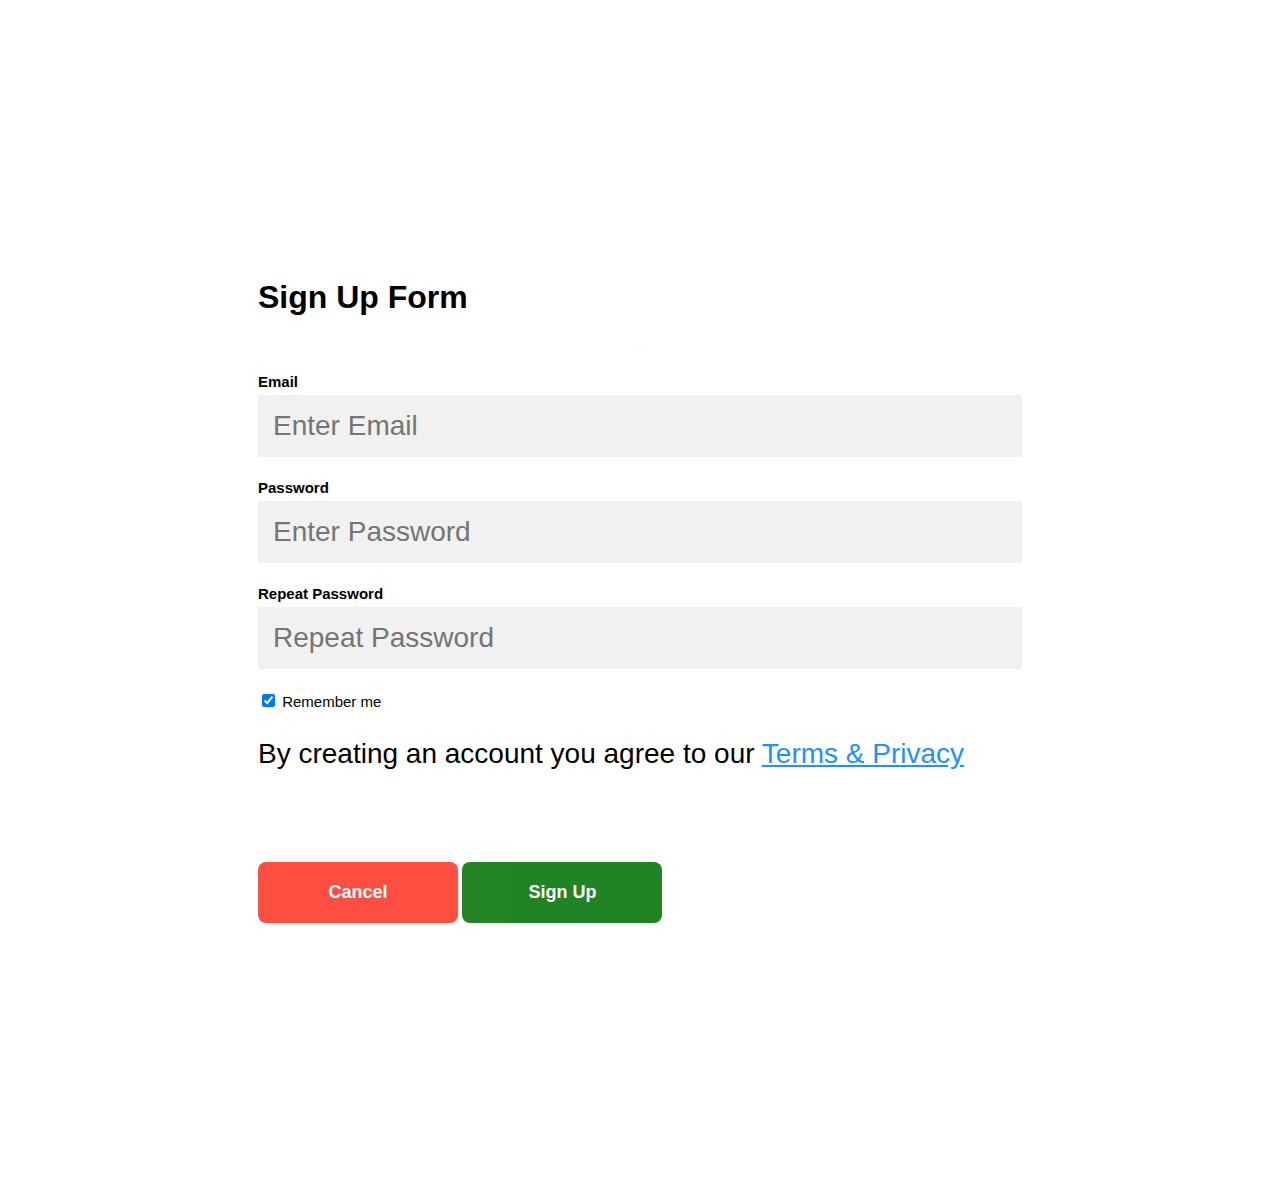
==== form.html @ bb125f72 "added form page and modified index page." ====
<!DOCTYPE html>
<html>
<head>
<style>
body{
   font-family: 'Segoe UI', Tahoma, Geneva, Verdana, sans-serif;
}
* {box-sizing: border-box}
input[type=text], input[type=password] {
   width: 100%;
   font-size: 28px;
   padding: 15px;
   margin: 5px 0 22px 0;
   display: inline-block;
   border: none;
   background: #f1f1f1;
}
label{
   font-size: 15px;
}
input[type=text]:focus, input[type=password]:focus {
   background-color: #ddd;
   outline: none;
}
hr {
   border: 1px solid #f1f1f1;
   margin-bottom: 25px;
}
button {
   font-size: 18px;
   font-weight: bold;
   background-color: rgb(10, 119, 13);
   color: white;
   padding: 20px 30px;
   margin: 8px 0;
   border: none;
   border-radius: 8px;
   cursor: pointer;
   width: 200px;
   opacity: 0.9;
}
button:hover {
   opacity:1;
}
.cancel {
    border: none;
   width: 200px;
   border-radius: 8px;
   padding: 20px 20px;
   background-color: #ff3d2f;
}
.formContainer {
   display: flex;
   flex-direction: column;
   padding: 250px;
   align-content: center;
}
.formContainer p{
   font-size: 28px;
}
</style>
<body>
<form>
<div class="formContainer">
<h1>Sign Up Form</h1>
<hr>
<label for="email"><b>Email</b></label>
<input type="text" placeholder="Enter Email" name="email" required>
<label for="password"><b>Password</b></label>
<input type="password" placeholder="Enter Password" name="password" required>
<label for="repeatPassword"><b>Repeat Password</b></label>
<input type="password" placeholder="Repeat Password" name="repeatPassword"
required>
<label>
<input type="checkbox" checked="checked" name="remember" style="marginbottom: 15px"> Remember me
</label>
<p>By creating an account you agree to our <a href="#"
style="color:dodgerblue">Terms & Privacy</a><p>
<div>
<button type="button" class="cancel">Cancel</button>
<button type="submit" class="signup">Sign Up</button>
</div>
</div>
</form>
</body>
</html>
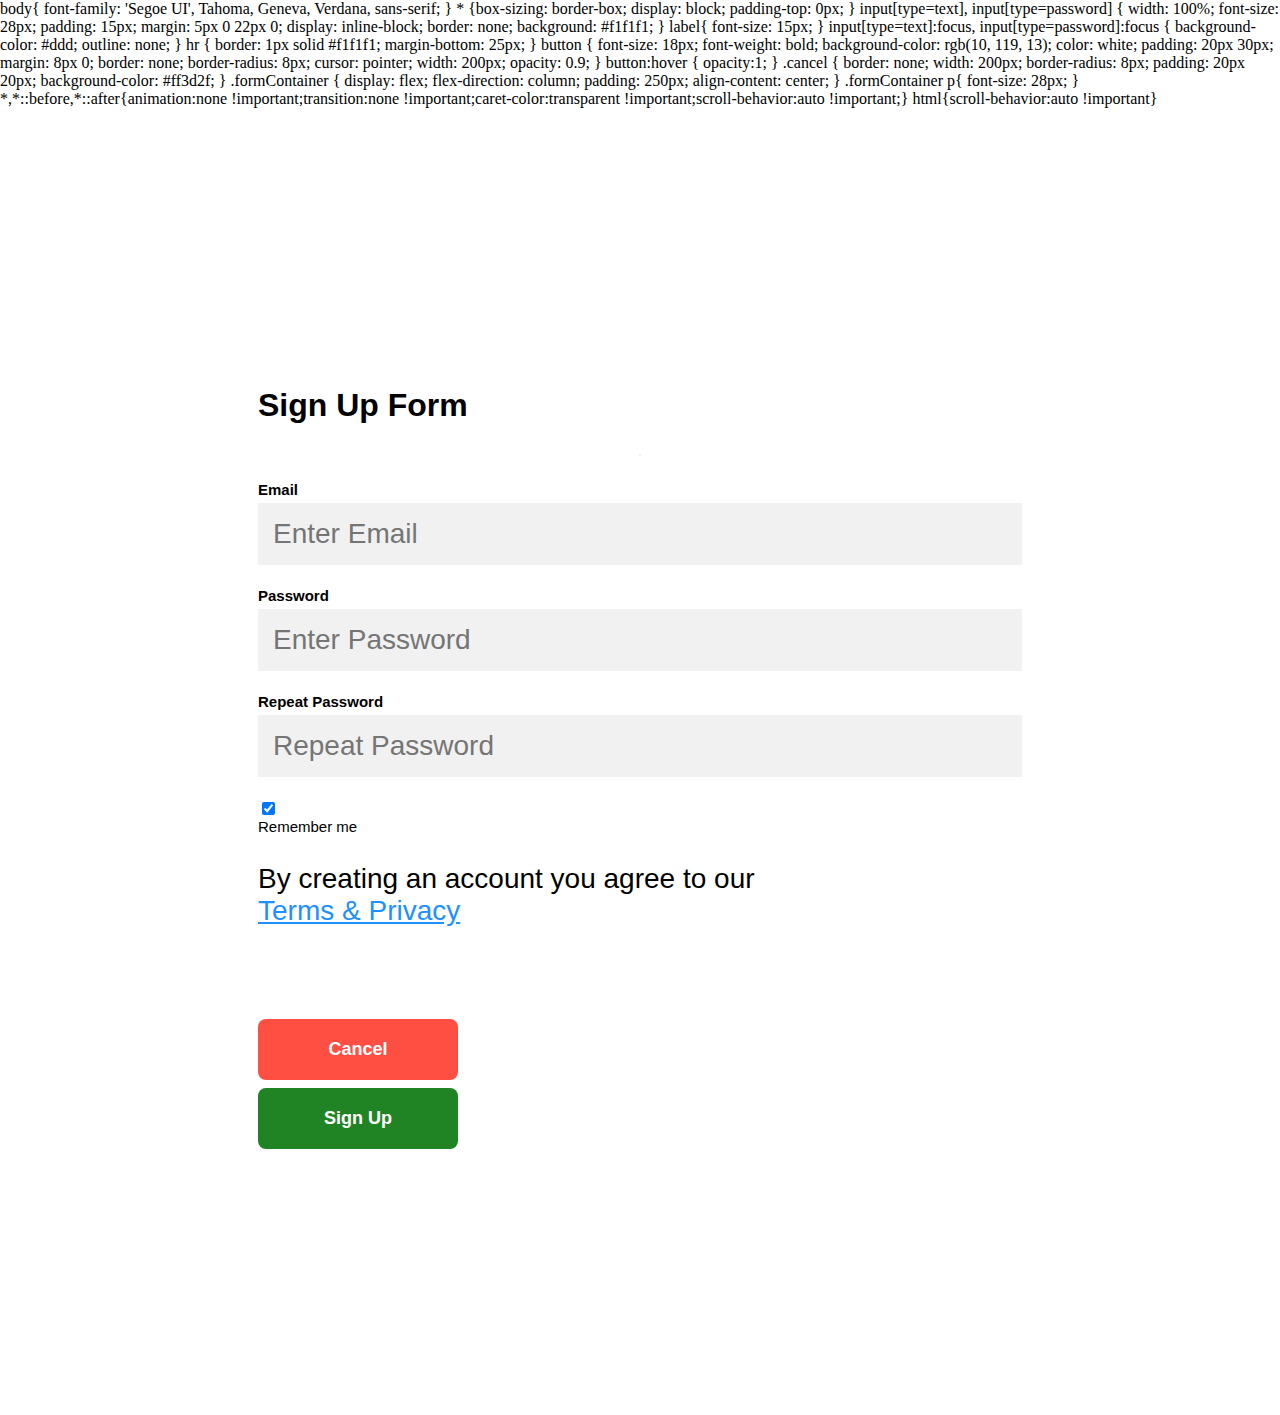
==== commit 242c19eb: "Update form.html" ====
--- a/form.html
+++ b/form.html
@@ -5,7 +5,10 @@
 body{
    font-family: 'Segoe UI', Tahoma, Geneva, Verdana, sans-serif;
 }
-* {box-sizing: border-box}
+* {box-sizing: border-box;
+    display: block;
+    padding-top: 0px;
+}
 input[type=text], input[type=password] {
    width: 100%;
    font-size: 28px;
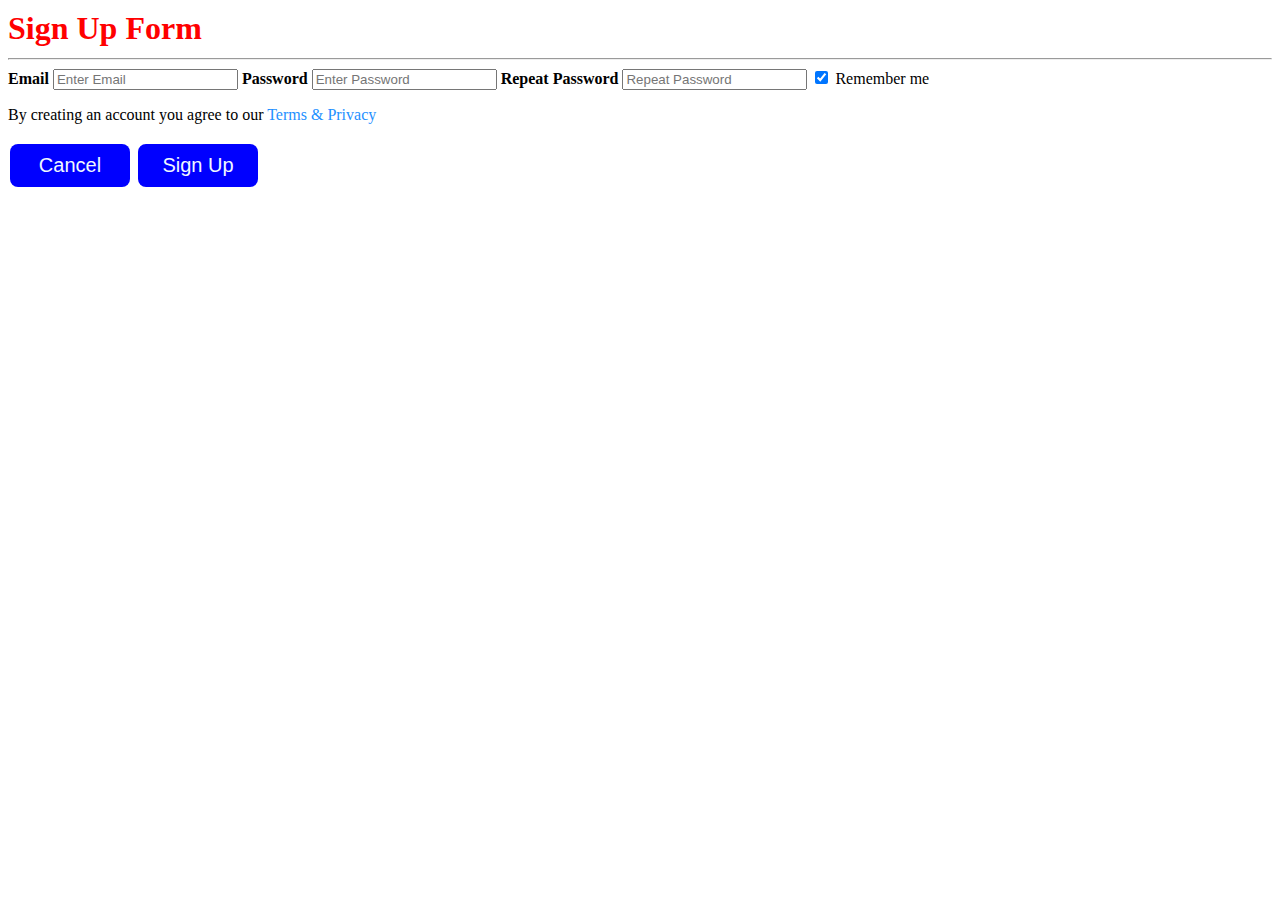
==== commit 6cb5a952: "modified the form and its css" ====
--- a/form.html
+++ b/form.html
@@ -1,67 +1,8 @@
 <!DOCTYPE html>
 <html>
 <head>
-<style>
-body{
-   font-family: 'Segoe UI', Tahoma, Geneva, Verdana, sans-serif;
-}
-* {box-sizing: border-box;
-    display: block;
-    padding-top: 0px;
-}
-input[type=text], input[type=password] {
-   width: 100%;
-   font-size: 28px;
-   padding: 15px;
-   margin: 5px 0 22px 0;
-   display: inline-block;
-   border: none;
-   background: #f1f1f1;
-}
-label{
-   font-size: 15px;
-}
-input[type=text]:focus, input[type=password]:focus {
-   background-color: #ddd;
-   outline: none;
-}
-hr {
-   border: 1px solid #f1f1f1;
-   margin-bottom: 25px;
-}
-button {
-   font-size: 18px;
-   font-weight: bold;
-   background-color: rgb(10, 119, 13);
-   color: white;
-   padding: 20px 30px;
-   margin: 8px 0;
-   border: none;
-   border-radius: 8px;
-   cursor: pointer;
-   width: 200px;
-   opacity: 0.9;
-}
-button:hover {
-   opacity:1;
-}
-.cancel {
-    border: none;
-   width: 200px;
-   border-radius: 8px;
-   padding: 20px 20px;
-   background-color: #ff3d2f;
-}
-.formContainer {
-   display: flex;
-   flex-direction: column;
-   padding: 250px;
-   align-content: center;
-}
-.formContainer p{
-   font-size: 28px;
-}
-</style>
+<link rel="stylesheet" type="text/css" href="styles.css">  
+
 <body>
 <form>
 <div class="formContainer">
--- a/styles.css
+++ b/styles.css
@@ -0,0 +1,137 @@
+.box {
+    background-color: aqua;
+    display: block;
+    padding-bottom: 50px;
+}
+.header {
+    display: flex;
+    align-content:space-between;
+    justify-content: space-around;
+    padding-top: 0 px;
+    padding-bottom: 10px;
+}
+small {
+    font-size: 15px;
+    color: blue;
+}
+h1 {
+    color: red;
+    line-height: 15px;
+    align-content: space-around;
+    justify-content: space-around;
+    flex-grow: 0.1;
+    padding-left: 10;
+
+}
+h2 {
+    display: flex;
+    align-content: space-around;
+    justify-content: space-evenly;
+    flex: 0.4;
+}
+ a:link {
+     text-decoration: none;
+ }
+.container {
+    display: flex;
+    justify-content: space-around;
+    padding-top: 30px;
+}
+h3 {
+    color: red;
+    font-size: 30px;
+     flex-wrap: wrap;
+    justify-items: center;
+    flex-grow: 2;
+}
+img {
+    height: 280px;
+    width: 450px;
+    
+}
+button {
+    background-color: blue;
+    font-size: 20px;
+    color: aliceblue;
+    border: none;
+    padding: 10px;
+    text-align: center;
+    text-decoration: none;
+    display: inline-block;
+    margin: 4px 2px;
+    border-radius: 8px;
+    width: 120px;
+}
+@media only screen and (max-width: 768px) {
+/* For mobile phones: */
+    * {
+     width: 100%;
+     background-color: burlywood;
+     display: flex;
+     flex-direction: column;
+}
+/* css for the form*/
+body{
+   font-family: 'Segoe UI', Tahoma, Geneva, Verdana, sans-serif;
+}
+* {box-sizing: border-box;
+    display: block;
+    padding-top: 0px;
+}
+input[type=text], input[type=password] {
+   width: 100%;
+   font-size: 28px;
+   padding: 15px;
+   margin: 5px 0 22px 0;
+   display: inline-block;
+   border: none;
+   background: #f1f1f1;
+}
+label{
+   font-size: 15px;
+}
+input[type=text]:focus, input[type=password]:focus {
+   background-color: #ddd;
+   outline: none;
+}
+hr {
+   border: 1px solid #f1f1f1;
+   margin-bottom: 25px;
+}
+button {
+   font-size: 18px;
+   font-weight: bold;
+   background-color: rgb(10, 119, 13);
+   color: white;
+   padding: 20px 30px;
+   margin: 8px 0;
+   border: none;
+   border-radius: 8px;
+   cursor: pointer;
+   width: 200px;
+   opacity: 0.9;
+}
+button:hover {
+   opacity:1;
+}
+.cancel {
+    border: none;
+   width: 200px;
+   border-radius: 8px;
+   padding: 20px 20px;
+   background-color: #ff3d2f;
+}
+.formContainer {
+   display: flex;
+   flex-direction: column;
+   padding: 250px;
+   align-content: center;
+}
+.formContainer p{
+   font-size: 28px;
+}
+/* end of css for form*/
+
+
+
+
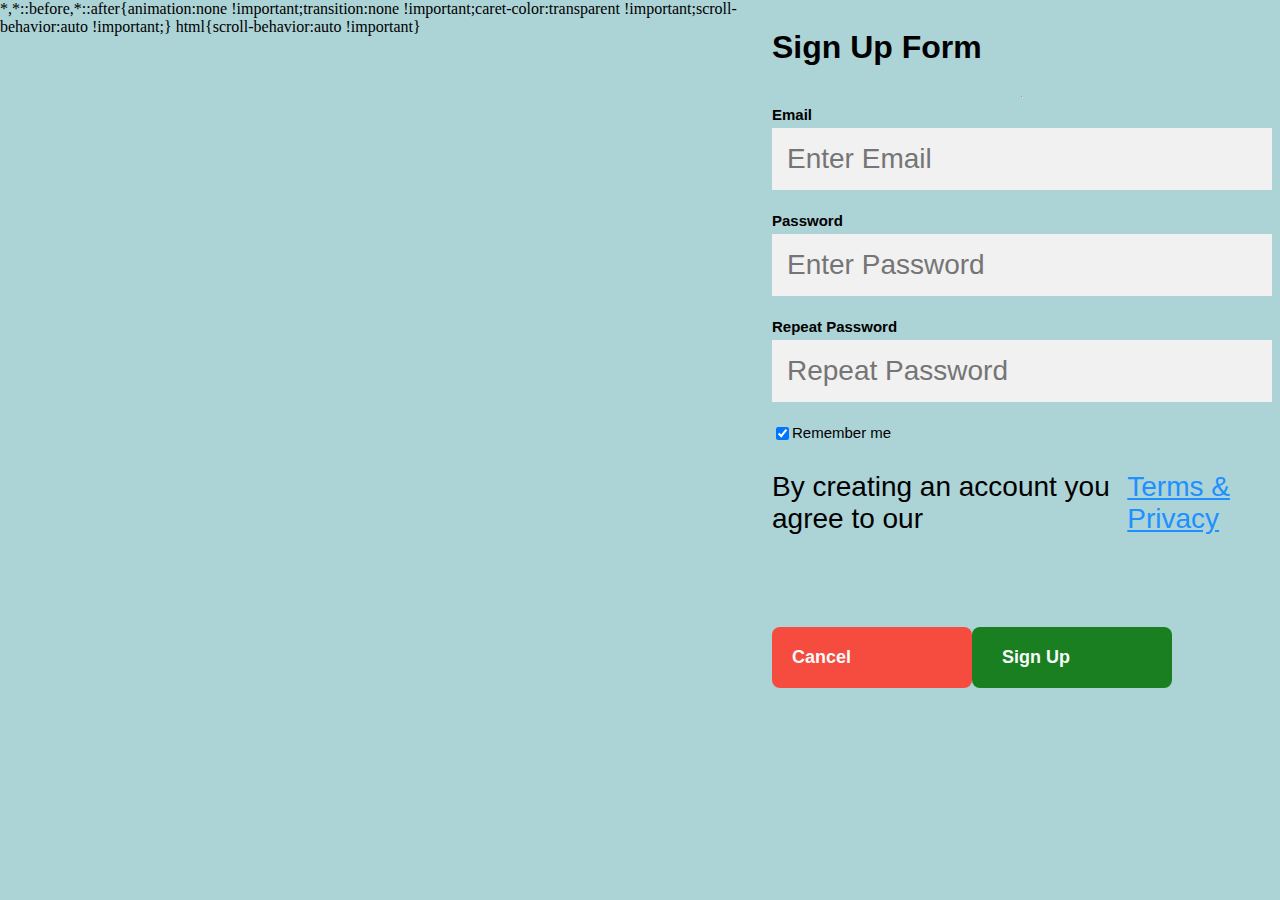
==== commit 64f5206e: "added some styles to form,added the second section styling and data" ====
--- a/form.html
+++ b/form.html
@@ -1,7 +1,7 @@
 <!DOCTYPE html>
 <html>
 <head>
-<link rel="stylesheet" type="text/css" href="styles.css">  
+<link rel="stylesheet" type="text/css" href="form.css">  
 
 <body>
 <form>
--- a/form.css
+++ b/form.css
@@ -0,0 +1,62 @@
+body{
+    background-color: rgb(172, 211, 214);
+   font-family: 'Segoe UI', Tahoma, Geneva, Verdana, sans-serif;
+}
+* {box-sizing: border-box;
+    display: flex;;
+    /*flex-direction: column;
+    align-content: center;
+    margin-top: 10px;*/
+}
+input[type=text], input[type=password] {
+   width: 500px;
+   font-size: 28px;
+   padding: 15px;
+   margin: 5px 0 22px 0;
+   /*display: inline-block;*/
+   border: none;
+   background: #f1f1f1;
+}
+label{
+   font-size: 15px;
+}
+input[type=text]:focus, input[type=password]:focus {
+   background-color: #ddd;
+   outline: none;
+}
+hr {
+  /* border: 1px solid #f1f1f1;
+   margin-bottom: 25px;*/
+}
+button {
+   font-size: 18px;
+   font-weight: bold;
+   background-color: rgb(10, 119, 13);
+   color: white;
+   padding: 20px 30px;
+   margin: 8px 0;
+   border: none;
+   border-radius: 8px;
+   cursor: pointer;
+   width: 200px;
+   opacity: 0.9;
+}
+button:hover {
+   opacity:1;
+}
+.cancel {
+    border: none;
+   width: 200px;
+   border-radius: 8px;
+   padding: 20px 20px;
+   background-color: #ff3d2f;
+}
+.formContainer {
+   display: flex;
+   flex-direction: column;
+
+}
+
+.formContainer p{
+   font-size: 28px;
+}